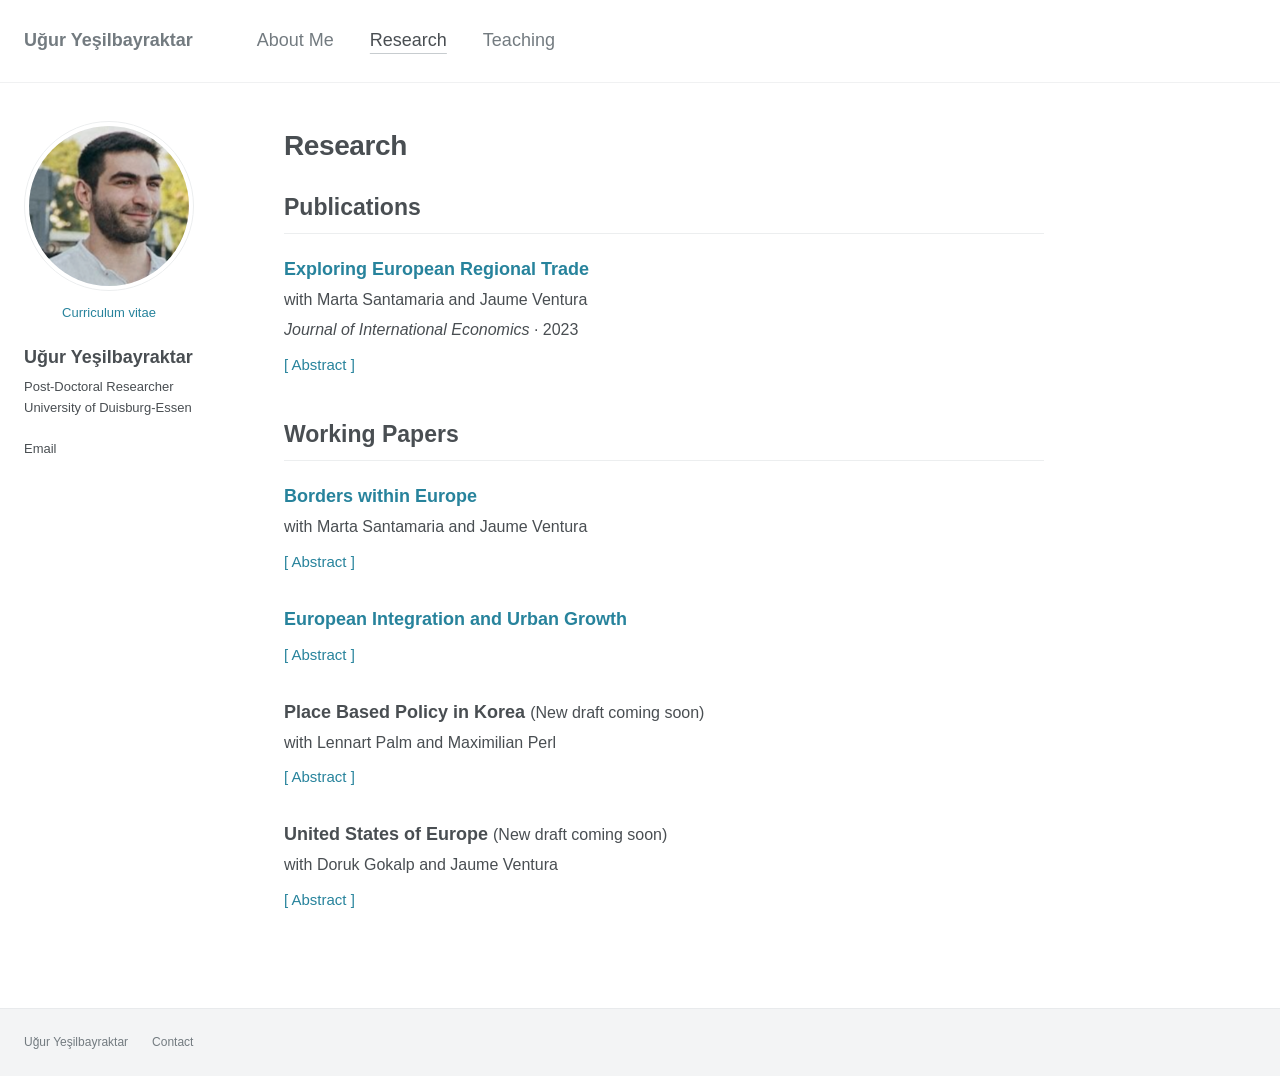
==== research.html @ 90c10e33 "Publish academic website with locally hosted PDFs" ====
<!doctype html>
<html lang="en">
<head>
  <meta charset="utf-8">
  <meta name="viewport" content="width=device-width, initial-scale=1">
  <title>Uğur Yeşilbayraktar | Research</title>
  <meta name="description" content="Publications and working papers by Uğur Yeşilbayraktar on international trade, borders, urban growth and economic geography.">
  <meta name="theme-color" content="#ffffff">
  <meta property="og:title" content="Uğur Yeşilbayraktar — Research">
  <meta property="og:description" content="Publications and working papers by Uğur Yeşilbayraktar on international trade, borders, urban growth and economic geography.">
  <meta property="og:type" content="website">
  <meta property="og:url" content="https://uguryesil08.github.io/research.html">
  <link rel="canonical" href="https://uguryesil08.github.io/research.html">
  <link rel="icon" href="favicon.svg" type="image/svg+xml">
  <link rel="stylesheet" href="styles.css">
</head>
<body>
  <a class="skip-link" href="#main">Skip to content</a>
  <header class="site-header">
    <div class="header-inner">
      <a class="wordmark" href="index.html">Uğur Yeşilbayraktar</a>
      <nav aria-label="Main navigation"><a href="index.html">About Me</a>
<a href="research.html" aria-current="page">Research</a>
<a href="teaching.html">Teaching</a></nav>
    </div>
  </header>
  <div class="page-layout">
    <aside class="profile" aria-label="Profile and contact">
      <img class="portrait" src="portrait.png" alt="Uğur Yeşilbayraktar" width="170" height="170">
      <a class="cv-link" href="CV_uguryesil.pdf">Curriculum vitae</a>
      <div class="profile-info">
      <p class="profile-name">Uğur Yeşilbayraktar</p>
      <p class="profile-role">Post-Doctoral Researcher<br>University of Duisburg-Essen</p>
      <div class="profile-links">
        <a href="mailto:ugur.yesilbayraktar@uni-due.de">Email</a>
      </div>
      </div>
    </aside>
    <main id="main" tabindex="-1" class="page-content page-research">
      
<h1>Research</h1>
<section class="research-section" aria-labelledby="publications">
  <h2 id="publications" class="section-label">Publications</h2>
  <article class="paper" id="paper-1"><h3><a href="https://www.sciencedirect.com/science/article/pii/S0022199623000338">Exploring European Regional Trade</a></h3><p class="coauthors">with Marta Santamaria and Jaume Ventura</p><p class="publication"><cite>Journal of International Economics</cite> · 2023</p><details><summary><span aria-hidden="true">[ </span>Abstract<span aria-hidden="true"> ]</span></summary><p class="abstract">We use the new dataset of trade flows across 269 European regions in 24 countries constructed in Santamaría et al. (2020) to systematically explore for the first time trade patterns within and across country borders. We focus on the differences between home trade, country trade and foreign trade. We document the following facts: (i) European regional trade has a strong home and country bias, (ii) geographic distance and national borders are important determinants of regional trade, but cannot explain the strong regional home bias and (iii) the home bias is heterogeneous across regions and seems to be caused by political regional borders.</p></details></article>
</section>
<section class="research-section" aria-labelledby="working-papers">
  <h2 id="working-papers" class="section-label">Working Papers</h2>
  <article class="paper" id="paper-2"><h3><a href="borders_within_europe.pdf">Borders within Europe</a></h3><p class="coauthors">with Marta Santamaria and Jaume Ventura</p><details><summary><span aria-hidden="true">[ </span>Abstract<span aria-hidden="true"> ]</span></summary><p class="abstract">Are country borders still an impediment to trade flows within Europe? Using a rich microlevel survey with 3 million annual shipments of goods by road across 269 European regions, we construct a matrix of bilateral trade flows for 12 industries from 2011 to 2017. We then use the causal inference framework to design an identification strategy to estimate the causal effect of country borders on trade flows. Take two similar region pairs, the first one containing regions in different countries and the second one containing regions in the same country. The market share of the origin region in the destination region for the international pair is only 17.5 percent that of the intranational pair. We refer to this estimate as the average border effect. When we look at each industry separately, we find border effects that range from 12.3 to 38.9 percent. When we look at recent borders, i.e. created after 1910, we find a border effect of 28.8 percent, which is smaller than the average border effect but still quite large. The implication is clear: Europe is far from having a single market.</p></details></article><article class="paper" id="paper-3"><h3><a href="uguryesil_urbangrowth.pdf">European Integration and Urban Growth</a></h3><details><summary><span aria-hidden="true">[ </span>Abstract<span aria-hidden="true"> ]</span></summary><p class="abstract">Spatial inequality within countries is high and rising. This paper assesses how much the 2004 enlargement of the European Union contributed to widening disparities in economic performance across cities in Europe. I develop a quantitative open-economy model of economic geography in which market integration spurs city growth. Trade occurs through urban hubs and generates positive spillovers for their local consumer amenities. As a result, removing barriers to trade causes economic activity and population to concentrate closer to urban hubs. I show that empirical evidence bears out qualitatively the theoretical predictions of my model. Quantitatively, my structural estimates imply that greater market integration caused by EU enlargement accounts for 29.6% of the observed increase in residents of the major cities in Central Europe.</p></details></article><article class="paper" id="paper-4"><h3>Place Based Policy in Korea <span class="paper-status">(New draft coming soon)</span></h3><p class="coauthors">with Lennart Palm and Maximilian Perl</p><details><summary><span aria-hidden="true">[ </span>Abstract<span aria-hidden="true"> ]</span></summary><p class="abstract">We examine the local effects of South Korea&#x27;s large-scale place-based industrial policy of constructing industrial complexes. We compile a novel dataset on industrial complex designations dating back to the 1960s, link it to administrative establishment surveys, and use a stacked difference-in-differences design to estimate the local effects.</p><p class="abstract">Ten years after designation, industrial complex designation raises aggregate local employment by 14 percent, with gains in manufacturing as well as the unsubsidized services and construction sectors. Each additional job in an industrial complex generates 1.3 to 1.9 jobs in the local economy, with the 0.3 to 0.9 additional jobs created primarily in services. Nearly two thirds of the additional manufacturing employment results from the expansion of pre-existing establishments. While industrial complexes do not increase manufacturing productivity, they raise investment, consistent with the policy primarily alleviating capital constraints.</p></details></article><article class="paper" id="paper-5"><h3>United States of Europe <span class="paper-status">(New draft coming soon)</span></h3><p class="coauthors">with Doruk Gokalp and Jaume Ventura</p><details><summary><span aria-hidden="true">[ </span>Abstract<span aria-hidden="true"> ]</span></summary><p class="abstract">Europe has a common market but only a thin common budget. We ask what changes when more fiscal authority is shifted from member states to the union. We build a quantitative spatial model in which regions trade and households can relocate, and in which fiscal resources are allocated across three tiers of government—regional, national, and union. Centralization works through three channels: it expands fiscal pooling and redistribution, it reduces internal border frictions by broadening procurement markets and lowering regulatory barriers, and it can lower the effective value of public services when union-wide provision fits local political preferences less well than national provision.</p><p class="abstract">We discipline the model using data for 268 NUTS2 regions, combining Eurostat fiscal accounts, election-based measures of political mismatch from regional vote shares and the Chapel Hill Expert Survey, and freight-based gravity estimates of trade costs. In counterfactual reforms that reassign spending power upward while holding total public resources fixed, real private consumption rises in most of the union but the gains are uneven: Eastern regions benefit most, Southern regions gain modestly, and some Northwestern regions lose because effective public consumption falls. Translating these gains and losses into votes, we find that under the Council’s qualified-majority (double-majority) rule the largest reform that passes raises the EU budget to about 14 percent of union income; broader voting rules would sustain deeper fiscal integration.</p></details></article>
</section>

    </main>
  </div>
  <footer class="site-footer"><div><span>Uğur Yeşilbayraktar</span><a href="mailto:ugur.yesilbayraktar@uni-due.de">Contact</a></div></footer>
</body>
</html>
---- styles.css ----
:root {
  --text: #494e52;
  --muted: #737b80;
  --link: #27839c;
  --line: #eceeef;
  --font: -apple-system, BlinkMacSystemFont, "Segoe UI", Helvetica, Arial, sans-serif;
}
* { box-sizing: border-box; }
html { scroll-behavior: smooth; }
body { margin: 0; background: #fff; color: var(--text); font: 18px/1.55 var(--font); -webkit-font-smoothing: antialiased; }
a { color: var(--link); text-decoration-thickness: 1px; text-underline-offset: 2px; }
a:hover { color: #1a5666; }
a:focus-visible, summary:focus-visible { outline: 2px solid var(--link); outline-offset: 4px; }
::selection { background: #d9edf2; }
.visually-hidden { position: absolute; width: 1px; height: 1px; overflow: hidden; clip-path: inset(50%); white-space: nowrap; }
.skip-link { position: absolute; left: 16px; top: -100px; z-index: 10; background: #fff; padding: 10px; }
.skip-link:focus { top: 12px; }
.site-header { border-bottom: 1px solid #f0f1f2; }
.header-inner { max-width: 1280px; margin: auto; padding: 25px 24px; display: flex; align-items: center; gap: 64px; min-height: 82px; }
.wordmark { color: var(--muted); font-size: 18px; line-height: 1.3; font-weight: 700; text-decoration: none; white-space: nowrap; }
nav { display: flex; align-items: center; gap: 36px; }
nav a { color: var(--muted); text-decoration: none; font-size: 18px; line-height: 1.3; padding: 3px 0; }
nav a:hover, nav a[aria-current] { color: var(--text); }
nav a[aria-current] { text-decoration: underline; text-decoration-color: #c7cccf; text-underline-offset: 7px; }
.page-layout { max-width: 1280px; margin: auto; padding: 38px 24px 64px; display: grid; grid-template-columns: 200px minmax(0, 1fr); gap: 60px; min-height: calc(100vh - 163px); }
.profile { align-self: start; position: sticky; top: 24px; font-size: 13px; line-height: 1.5; }
.portrait-placeholder, .portrait { display: block; width: 170px; height: 170px; border-radius: 50%; }
.portrait { object-fit: cover; object-position: center; padding: 4px; border: 1px solid var(--line); }
.portrait-placeholder { background: #f3f4f4; border: 1px solid #e8ebec; box-shadow: inset 0 0 0 5px #fff; display: flex; justify-content: center; align-items: center; color: #939b9f; }
.portrait-caption { font-size: 13px; }
.cv-link { display: block; width: 170px; margin-top: 12px; text-align: center; font-size: 13px; text-decoration: none; }
.cv-link:hover { text-decoration: underline; }
.profile-name { margin: 22px 0 8px; font-size: 18px; font-weight: 700; line-height: 1.35; }
.profile-role { margin: 0; font-size: 13px; line-height: 1.6; }
.profile-links { display: flex; align-items: flex-start; flex-direction: column; gap: 10px; margin-top: 21px; }
.profile-links a { color: var(--text); font-size: 13px; text-decoration: none; }
.profile-links a:hover { text-decoration: underline; }
.page-content { padding-top: 7px; max-width: 760px; min-width: 0; }
.page-content:focus { outline: none; }
h1 { font-size: 28px; line-height: 1.3; font-weight: 700; letter-spacing: -.4px; margin: 0 0 28px; }
h2 { font-size: 23px; font-weight: 700; line-height: 1.35; margin: 0 0 22px; padding-bottom: 10px; border-bottom: 1px solid var(--line); }
.intro p { margin: 0 0 23px; }
.contact-section { margin-top: 44px; }
.contact-section h2 { font-size: 22px; }
address { font-size: 16px; line-height: 1.65; font-style: normal; }
.contact-section p { font-size: 16px; margin: 14px 0 0; }
.research-section + .research-section { margin-top: 40px; }
.paper { margin: 0 0 30px; }
.paper h3 { margin: 0; font-size: 18px; font-weight: 700; line-height: 1.5; }
.paper h3 a { text-decoration: none; }
.paper h3 a:hover { text-decoration: underline; }
.coauthors, .publication { font-size: 16px; margin: 5px 0 0; }
.paper-status { font-size: 16px; font-weight: 400; }
.publication cite { font-style: italic; }
details { margin-top: 8px; }
summary { display: inline; font-size: 15px; color: var(--link); cursor: pointer; list-style: none; }
summary::-webkit-details-marker { display: none; }
summary:hover { text-decoration: underline; }
details[open] summary { text-decoration: underline; text-underline-offset: 3px; }
.abstract { margin: 14px 0 0; font-size: 16px; line-height: 1.7; }
.course { margin: 0 0 26px; }
.course h2 { font-size: 18px; line-height: 1.5; font-weight: 600; margin: 0 0 5px; padding: 0; border: 0; }
.course-years { font-size: 16px; font-weight: 400; }
.course p { margin: 0; font-size: 16px; }
.undergraduate-section { margin-top: 40px; }
.empty-section { color: var(--muted); font-size: 16px; }
.site-footer { background: #f3f4f5; border-top: 1px solid #e8eaec; font-size: 12px; color: var(--muted); }
.site-footer > div { max-width: 1280px; padding: 24px; margin: auto; display: flex; gap: 24px; align-items: center; }
.site-footer a { color: var(--muted); text-decoration: none; }
.site-footer a:hover { text-decoration: underline; }
@media (max-width: 1000px) {
  .header-inner { gap: 44px; }
  .page-layout { grid-template-columns: 180px minmax(0, 1fr); gap: 35px; }
  .portrait-placeholder, .portrait { width: 160px; height: 160px; }
  .cv-link { width: 160px; }
  nav { gap: 28px; }
}
@media (max-width: 760px) {
  body { font-size: 17px; }
  .header-inner { padding: 21px 20px; flex-wrap: wrap; gap: 19px 32px; }
  .wordmark { font-size: 17px; }
  nav { gap: 24px; }
  nav a { font-size: 16px; }
  .page-layout { padding: 28px 20px 45px; grid-template-columns: 150px minmax(0, 1fr); gap: 28px; }
  .portrait-placeholder, .portrait { width: 135px; height: 135px; }
  .cv-link { width: 135px; font-size: 12px; }
  .profile-name { font-size: 17px; }
  .profile-role { font-size: 12px; }
  h1 { font-size: 26px; }
  h2 { font-size: 21px; }
}
@media (max-width: 600px) {
  .header-inner { display: block; padding: 20px; }
  nav { margin-top: 20px; }
  .page-layout { display: block; }
  .profile { position: static; display: grid; grid-template-columns: 100px minmax(0, 1fr); gap: 0 22px; padding-bottom: 26px; margin-bottom: 29px; border-bottom: 1px solid var(--line); }
  .portrait-placeholder, .portrait { width: 100px; height: 100px; grid-column: 1; grid-row: 1; }
  .cv-link { grid-column: 1; grid-row: 2; width: 100px; font-size: 11px; margin-top: 10px; }
  .profile-info { grid-column: 2; grid-row: 1/3; }
  .profile-name { margin: 0 0 7px; font-size: 17px; }
  .profile-role { font-size: 12px; }
  .profile-links { gap: 14px; margin-top: 13px; flex-direction: row; flex-wrap: wrap; }
  .profile-links a { font-size: 12px; }
  .page-content { padding-top: 0; }
  .intro p { margin-bottom: 20px; }
  h1 { margin-bottom: 25px; }
  .contact-section { margin-top: 35px; }
  .course h2, .paper h3 { font-size: 17px; }
  .coauthors, .publication, .abstract, .course p, .course-years { font-size: 15px; }
  .contact-section a { overflow-wrap: anywhere; }
  .site-footer > div { padding: 20px; }
}
@media (prefers-reduced-motion: reduce) { html { scroll-behavior: auto; } }
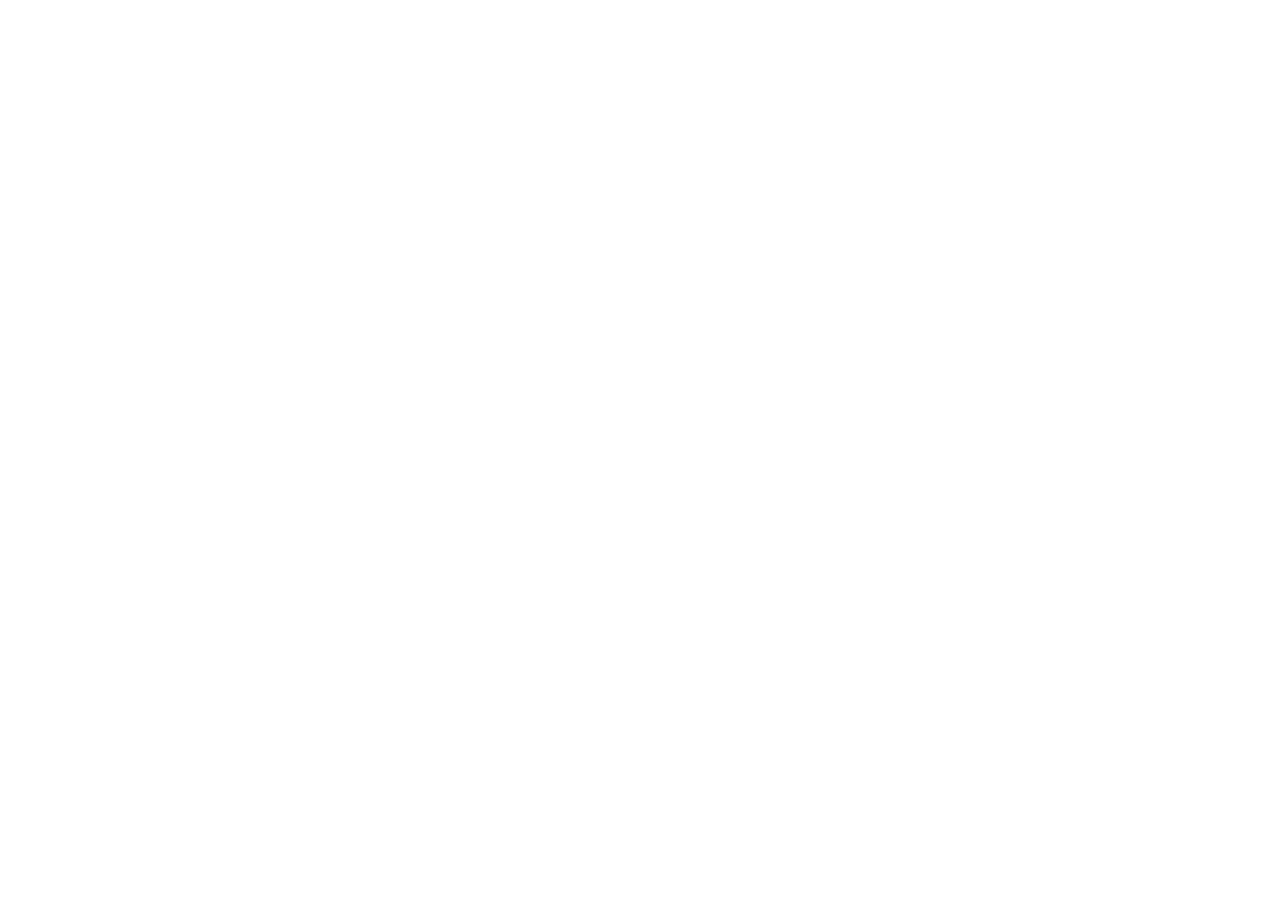
==== commit 1d260cf7: "Forward previous website address to uguryesilbayraktar.github.io" ====
--- a/research.html
+++ b/research.html
@@ -1,55 +1,2 @@
 <!doctype html>
-<html lang="en">
-<head>
-  <meta charset="utf-8">
-  <meta name="viewport" content="width=device-width, initial-scale=1">
-  <title>Uğur Yeşilbayraktar | Research</title>
-  <meta name="description" content="Publications and working papers by Uğur Yeşilbayraktar on international trade, borders, urban growth and economic geography.">
-  <meta name="theme-color" content="#ffffff">
-  <meta property="og:title" content="Uğur Yeşilbayraktar — Research">
-  <meta property="og:description" content="Publications and working papers by Uğur Yeşilbayraktar on international trade, borders, urban growth and economic geography.">
-  <meta property="og:type" content="website">
-  <meta property="og:url" content="https://uguryesil08.github.io/research.html">
-  <link rel="canonical" href="https://uguryesil08.github.io/research.html">
-  <link rel="icon" href="favicon.svg" type="image/svg+xml">
-  <link rel="stylesheet" href="styles.css">
-</head>
-<body>
-  <a class="skip-link" href="#main">Skip to content</a>
-  <header class="site-header">
-    <div class="header-inner">
-      <a class="wordmark" href="index.html">Uğur Yeşilbayraktar</a>
-      <nav aria-label="Main navigation"><a href="index.html">About Me</a>
-<a href="research.html" aria-current="page">Research</a>
-<a href="teaching.html">Teaching</a></nav>
-    </div>
-  </header>
-  <div class="page-layout">
-    <aside class="profile" aria-label="Profile and contact">
-      <img class="portrait" src="portrait.png" alt="Uğur Yeşilbayraktar" width="170" height="170">
-      <a class="cv-link" href="CV_uguryesil.pdf">Curriculum vitae</a>
-      <div class="profile-info">
-      <p class="profile-name">Uğur Yeşilbayraktar</p>
-      <p class="profile-role">Post-Doctoral Researcher<br>University of Duisburg-Essen</p>
-      <div class="profile-links">
-        <a href="mailto:ugur.yesilbayraktar@uni-due.de">Email</a>
-      </div>
-      </div>
-    </aside>
-    <main id="main" tabindex="-1" class="page-content page-research">
-      
-<h1>Research</h1>
-<section class="research-section" aria-labelledby="publications">
-  <h2 id="publications" class="section-label">Publications</h2>
-  <article class="paper" id="paper-1"><h3><a href="https://www.sciencedirect.com/science/article/pii/S0022199623000338">Exploring European Regional Trade</a></h3><p class="coauthors">with Marta Santamaria and Jaume Ventura</p><p class="publication"><cite>Journal of International Economics</cite> · 2023</p><details><summary><span aria-hidden="true">[ </span>Abstract<span aria-hidden="true"> ]</span></summary><p class="abstract">We use the new dataset of trade flows across 269 European regions in 24 countries constructed in Santamaría et al. (2020) to systematically explore for the first time trade patterns within and across country borders. We focus on the differences between home trade, country trade and foreign trade. We document the following facts: (i) European regional trade has a strong home and country bias, (ii) geographic distance and national borders are important determinants of regional trade, but cannot explain the strong regional home bias and (iii) the home bias is heterogeneous across regions and seems to be caused by political regional borders.</p></details></article>
-</section>
-<section class="research-section" aria-labelledby="working-papers">
-  <h2 id="working-papers" class="section-label">Working Papers</h2>
-  <article class="paper" id="paper-2"><h3><a href="borders_within_europe.pdf">Borders within Europe</a></h3><p class="coauthors">with Marta Santamaria and Jaume Ventura</p><details><summary><span aria-hidden="true">[ </span>Abstract<span aria-hidden="true"> ]</span></summary><p class="abstract">Are country borders still an impediment to trade flows within Europe? Using a rich microlevel survey with 3 million annual shipments of goods by road across 269 European regions, we construct a matrix of bilateral trade flows for 12 industries from 2011 to 2017. We then use the causal inference framework to design an identification strategy to estimate the causal effect of country borders on trade flows. Take two similar region pairs, the first one containing regions in different countries and the second one containing regions in the same country. The market share of the origin region in the destination region for the international pair is only 17.5 percent that of the intranational pair. We refer to this estimate as the average border effect. When we look at each industry separately, we find border effects that range from 12.3 to 38.9 percent. When we look at recent borders, i.e. created after 1910, we find a border effect of 28.8 percent, which is smaller than the average border effect but still quite large. The implication is clear: Europe is far from having a single market.</p></details></article><article class="paper" id="paper-3"><h3><a href="uguryesil_urbangrowth.pdf">European Integration and Urban Growth</a></h3><details><summary><span aria-hidden="true">[ </span>Abstract<span aria-hidden="true"> ]</span></summary><p class="abstract">Spatial inequality within countries is high and rising. This paper assesses how much the 2004 enlargement of the European Union contributed to widening disparities in economic performance across cities in Europe. I develop a quantitative open-economy model of economic geography in which market integration spurs city growth. Trade occurs through urban hubs and generates positive spillovers for their local consumer amenities. As a result, removing barriers to trade causes economic activity and population to concentrate closer to urban hubs. I show that empirical evidence bears out qualitatively the theoretical predictions of my model. Quantitatively, my structural estimates imply that greater market integration caused by EU enlargement accounts for 29.6% of the observed increase in residents of the major cities in Central Europe.</p></details></article><article class="paper" id="paper-4"><h3>Place Based Policy in Korea <span class="paper-status">(New draft coming soon)</span></h3><p class="coauthors">with Lennart Palm and Maximilian Perl</p><details><summary><span aria-hidden="true">[ </span>Abstract<span aria-hidden="true"> ]</span></summary><p class="abstract">We examine the local effects of South Korea&#x27;s large-scale place-based industrial policy of constructing industrial complexes. We compile a novel dataset on industrial complex designations dating back to the 1960s, link it to administrative establishment surveys, and use a stacked difference-in-differences design to estimate the local effects.</p><p class="abstract">Ten years after designation, industrial complex designation raises aggregate local employment by 14 percent, with gains in manufacturing as well as the unsubsidized services and construction sectors. Each additional job in an industrial complex generates 1.3 to 1.9 jobs in the local economy, with the 0.3 to 0.9 additional jobs created primarily in services. Nearly two thirds of the additional manufacturing employment results from the expansion of pre-existing establishments. While industrial complexes do not increase manufacturing productivity, they raise investment, consistent with the policy primarily alleviating capital constraints.</p></details></article><article class="paper" id="paper-5"><h3>United States of Europe <span class="paper-status">(New draft coming soon)</span></h3><p class="coauthors">with Doruk Gokalp and Jaume Ventura</p><details><summary><span aria-hidden="true">[ </span>Abstract<span aria-hidden="true"> ]</span></summary><p class="abstract">Europe has a common market but only a thin common budget. We ask what changes when more fiscal authority is shifted from member states to the union. We build a quantitative spatial model in which regions trade and households can relocate, and in which fiscal resources are allocated across three tiers of government—regional, national, and union. Centralization works through three channels: it expands fiscal pooling and redistribution, it reduces internal border frictions by broadening procurement markets and lowering regulatory barriers, and it can lower the effective value of public services when union-wide provision fits local political preferences less well than national provision.</p><p class="abstract">We discipline the model using data for 268 NUTS2 regions, combining Eurostat fiscal accounts, election-based measures of political mismatch from regional vote shares and the Chapel Hill Expert Survey, and freight-based gravity estimates of trade costs. In counterfactual reforms that reassign spending power upward while holding total public resources fixed, real private consumption rises in most of the union but the gains are uneven: Eastern regions benefit most, Southern regions gain modestly, and some Northwestern regions lose because effective public consumption falls. Translating these gains and losses into votes, we find that under the Council’s qualified-majority (double-majority) rule the largest reform that passes raises the EU budget to about 14 percent of union income; broader voting rules would sustain deeper fiscal integration.</p></details></article>
-</section>
-
-    </main>
-  </div>
-  <footer class="site-footer"><div><span>Uğur Yeşilbayraktar</span><a href="mailto:ugur.yesilbayraktar@uni-due.de">Contact</a></div></footer>
-</body>
-</html>
+<html lang="en"><head><meta charset="utf-8"><meta name="viewport" content="width=device-width, initial-scale=1"><title>Uğur Yeşilbayraktar</title><link rel="canonical" href="https://uguryesilbayraktar.github.io/research.html"><meta http-equiv="refresh" content="0; url=https://uguryesilbayraktar.github.io/research.html"><style>body{font:18px/1.6 Arial,sans-serif;color:#494e52;max-width:760px;margin:80px auto;padding:0 24px}a{color:#27839c}</style></head><body><h1>This website has moved</h1><p>Continue to <a href="https://uguryesilbayraktar.github.io/research.html">https://uguryesilbayraktar.github.io/research.html</a>.</p></body></html>
